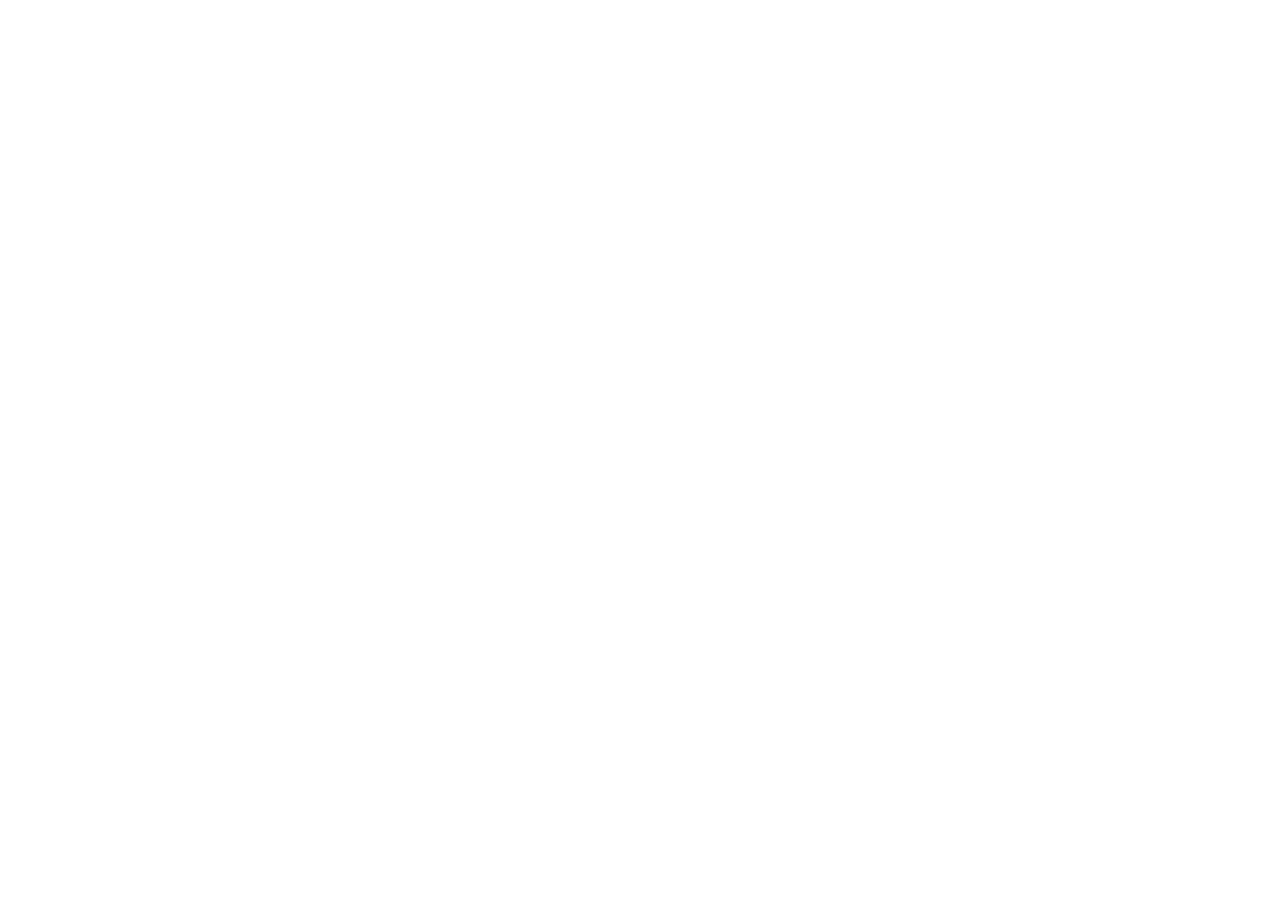
==== index.html @ 60f3ac86 "second commit" ====
<!DOCTYPE html>
<html lang="en">
    
<head>
    <meta charset="UTF-8">
    <meta name="viewport" content="width=device-width, initial-scale=1.0">
    <title>Musafri</title>
</head>
<body>
    
</body>
</html>
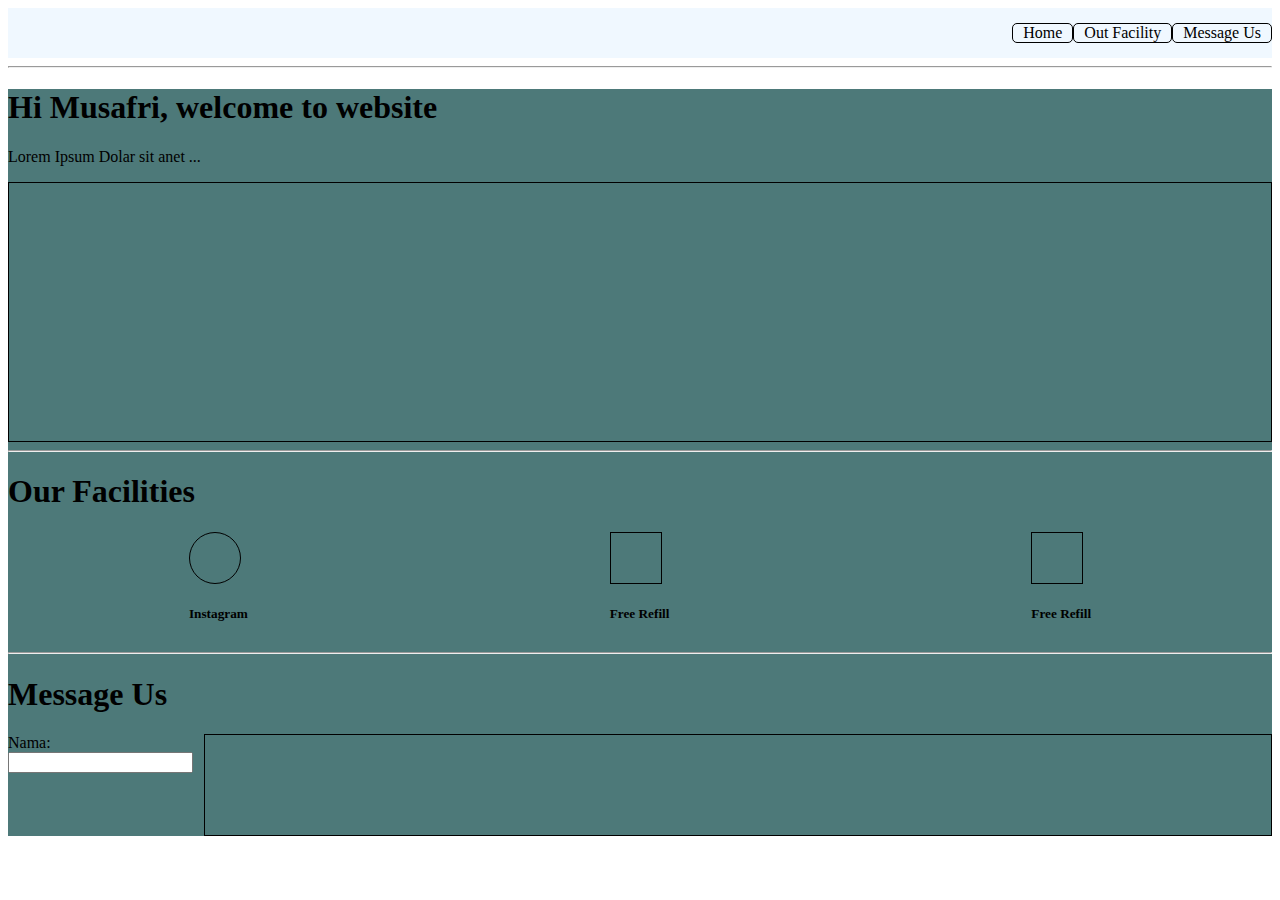
==== commit b17ecdfd: "third commit" ====
--- a/index.html
+++ b/index.html
@@ -1,12 +1,101 @@
 <!DOCTYPE html>
 <html lang="en">
-    
+
 <head>
     <meta charset="UTF-8">
     <meta name="viewport" content="width=device-width, initial-scale=1.0">
     <title>Musafri</title>
+    <link rel="stylesheet" href="css/styles.css">
 </head>
+
 <body>
-    
+    <nav>
+        <div class="logo-icon"></div>
+
+        <section>
+            <a class="nav-item" href="#home">Home</a>
+            <a class="nav-item" href="#facility">Out Facility</a>
+            <a class="nav-item" href="#message-us">Message Us</a>
+        </section>
+    </nav>
+
+    <hr>
+
+    <section class="section-container">
+
+        <!--Home-->
+        <section id="home">
+            <header>
+            <h1>Hi Musafri, welcome to website</h1>
+            </header>
+
+            <article>
+                <p>Lorem Ipsum Dolar sit anet ...</p>
+
+                <div class="banner-container"></div>
+            </article>
+        </section>
+
+        <hr>
+
+        <!--Facility-->
+        <section id="facility">
+            <header>
+                <h1>Our Facilities</h1>
+            </header>
+
+            <article class="facility-list">
+                <div>
+                    <div class="facility-free"></div>
+                <h5>Instagram</h5>
+                </div>
+
+                <div>
+                    <div style="width: 50px; height: 50px; border: 1px solid black;"></div>
+                <h5>Free Refill</h5>
+                </div>
+
+                <div>
+                    <div style="width: 50px; height: 50px; border: 1px solid black;"></div>
+                <h5>Free Refill</h5>
+                </div>
+
+            </article>
+
+        </section>
+
+        <hr>
+
+        <!--Message us-->
+        <section id="message-us">
+            <header>
+                <h1>Message Us</h1>
+            </header>
+
+            <section class="message-us-section">
+                <!--Form-->
+                <section>
+                    <form>
+                        <label>Nama:</label>
+                        <input />
+                    </form>
+                </section>
+
+                <!--Result-->
+                <section class="result-container">
+                    <div class="form-result">
+
+                    </div>
+                </section>
+            </section>
+        </section>
+
+
+    </section>
+
+    <footer>
+
+    </footer>
+
 </body>
 </html>--- a/css/styles.css
+++ b/css/styles.css
@@ -0,0 +1,62 @@
+/*Ini css */
+nav {
+    display: flex;
+    justify-content: space-between;
+    background-color: aliceblue;
+}
+
+nav > section {
+    display: flex;
+    align-items: center;
+}
+.logo-icon{
+    height: 50px;
+    width: 50px;
+    /* border: 1px solid black; */
+    border-radius: 50%;
+    background-image: url(https://picsum.photos/200);
+    background-size: cover;
+    background-repeat: no-repeat;
+}
+
+.nav-item {
+    border: 1px solid black;
+    padding-left: 10px;
+    padding-right: 10px;
+    border-radius: 5px;
+    color: black;
+    text-decoration: none;
+}
+
+.section-container {
+    background-color: rgb(77, 121, 121);
+}
+
+.banner-container {
+    height: 258px;
+    border: 1px solid black;
+}
+
+.facility-list{
+    display: flex;
+    justify-content: space-around;
+}
+
+.facility-free {
+    width: 50px; 
+    height: 50px; 
+    border: 1px solid black;
+    border-radius: 50%;
+
+}
+
+.message-us-section {
+    display: flex;
+}
+.form-result {
+    border: 1px solid black;
+    height: 100px
+}
+.result-container {
+    width: 100%;
+}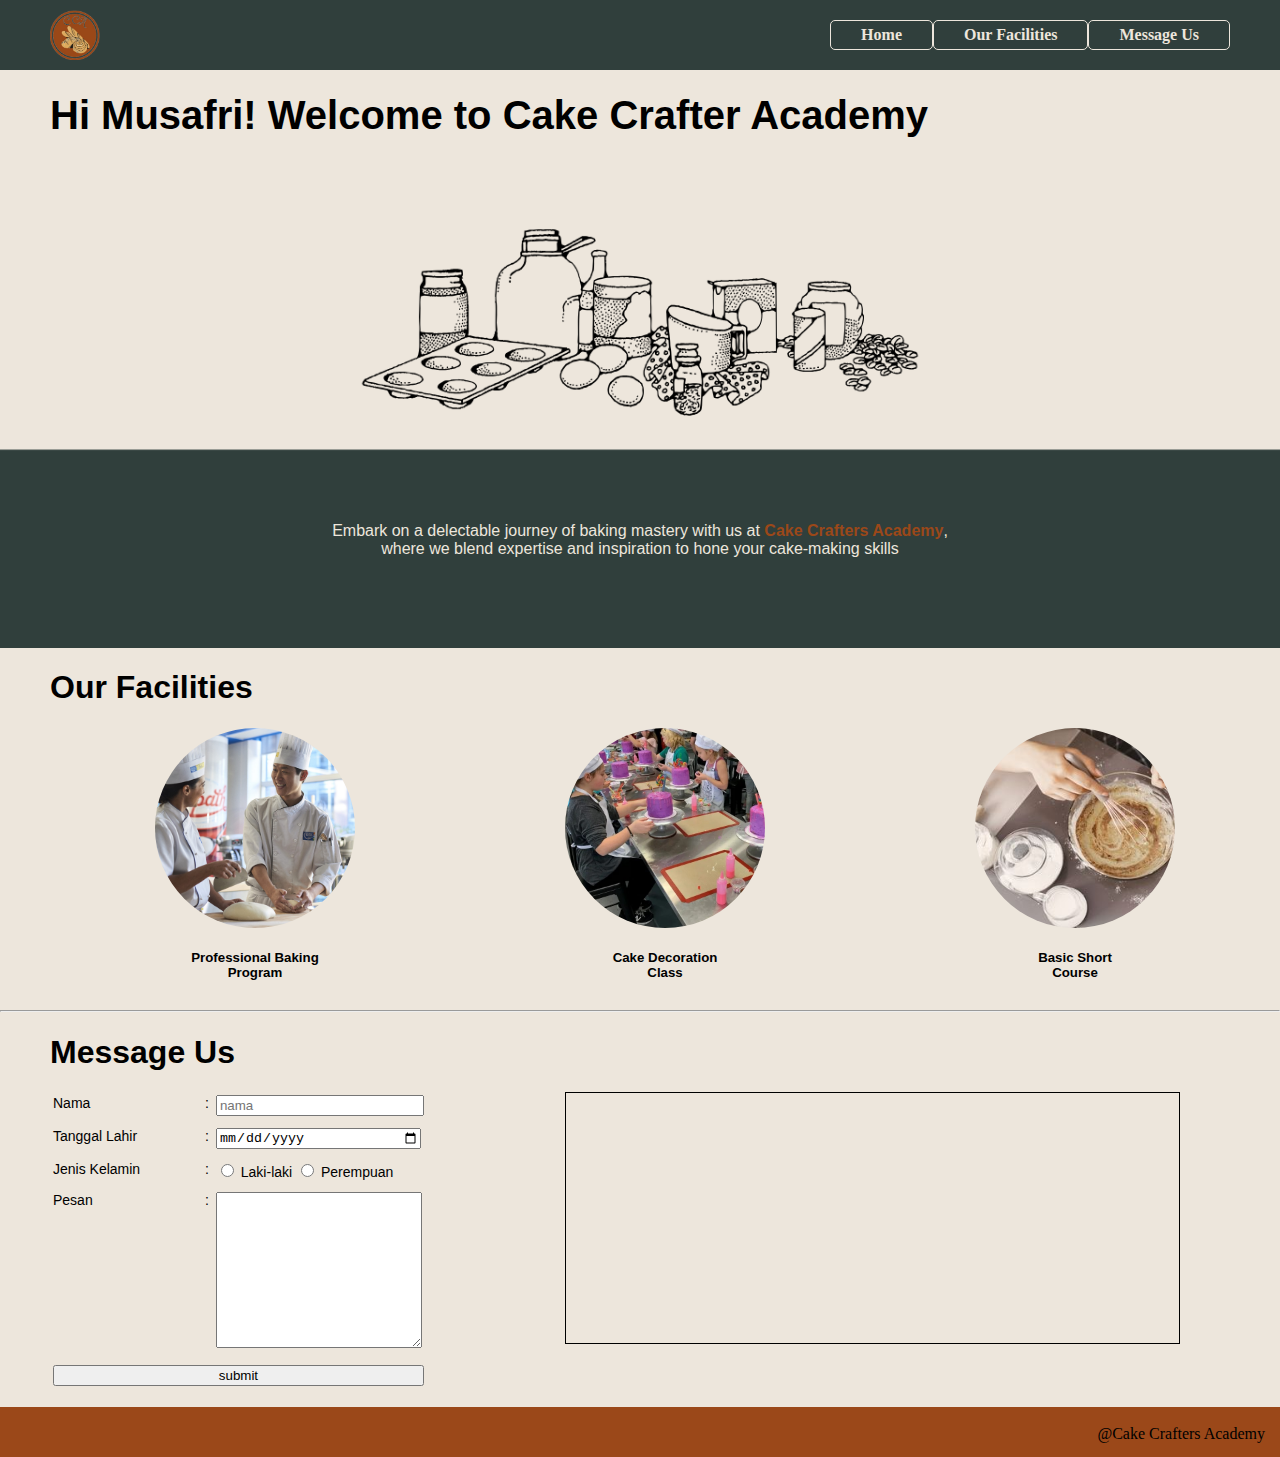
==== commit 7775107a: "fourth" ====
--- a/index.html
+++ b/index.html
@@ -4,39 +4,40 @@
 <head>
     <meta charset="UTF-8">
     <meta name="viewport" content="width=device-width, initial-scale=1.0">
-    <title>Musafri</title>
+    <title>Cake Crafters Academy</title>
     <link rel="stylesheet" href="css/styles.css">
 </head>
 
-<body>
+<body class="allbody">
     <nav>
-        <div class="logo-icon"></div>
+        <div class="logo-icon" style="background-image: url(asset/logoweb.png);"></div>
 
         <section>
             <a class="nav-item" href="#home">Home</a>
-            <a class="nav-item" href="#facility">Out Facility</a>
+            <a class="nav-item" href="#facility">Our Facilities</a>
             <a class="nav-item" href="#message-us">Message Us</a>
         </section>
     </nav>
 
-    <hr>
+    <hr style="border-width: 0px; margin: 0px">
 
     <section class="section-container">
 
         <!--Home-->
-        <section id="home">
+        <section class="home" style="background-image: url(asset/home.png);">
             <header>
-            <h1>Hi Musafri, welcome to website</h1>
+            <br>
+            <h1>Hi Musafri! Welcome to Cake Crafter Academy</h1>
             </header>
-
-            <article>
-                <p>Lorem Ipsum Dolar sit anet ...</p>
-
-                <div class="banner-container"></div>
+            
+            <article id="description">
+                <br>
+                <p>Embark on a delectable journey of baking mastery with us at <span>Cake Crafters Academy</span>,<br>
+                    where we blend expertise and inspiration to hone your cake-making skills</p>
             </article>
         </section>
 
-        <hr>
+        <hr style="border-width: 0px; margin: 0px">
 
         <!--Facility-->
         <section id="facility">
@@ -45,19 +46,19 @@
             </header>
 
             <article class="facility-list">
-                <div>
-                    <div class="facility-free"></div>
-                <h5>Instagram</h5>
+                <div style="text-align: center">
+                    <div class="facility-program" style="background-image: url(asset/professional.jpg)"></div>
+                <h5>Professional Baking <br>Program</h5>
                 </div>
 
-                <div>
-                    <div style="width: 50px; height: 50px; border: 1px solid black;"></div>
-                <h5>Free Refill</h5>
+                <div style="text-align: center">
+                    <div class="facility-class" style="background-image: url(asset/cakedecoration.jpg);"></div>
+                <h5>Cake Decoration<br>Class</h5>
                 </div>
 
-                <div>
-                    <div style="width: 50px; height: 50px; border: 1px solid black;"></div>
-                <h5>Free Refill</h5>
+                <div style="text-align: center">
+                    <div class="facility-course" style="background-image: url(asset/basicclass.jpg);"></div>
+                <h5>Basic Short<br>Course</h5>
                 </div>
 
             </article>
@@ -74,11 +75,42 @@
 
             <section class="message-us-section">
                 <!--Form-->
-                <section>
-                    <form>
-                        <label>Nama:</label>
-                        <input />
-                    </form>
+                <section class="form">
+                    <table>
+                        <tr class="table-row">
+                            <td class="label">Nama</td>
+                            <td>:</td>
+                            <td class="input-table"><input id="text" class="input-text" placeholder="nama"></input></td>
+                        </tr>
+                        <tr class="table-row">
+                            <td class="label">Tanggal Lahir</td>
+                            <td>:</td>
+                            <td class="input-table"><input id="tanggal lahir" type="date" class="input-text"></input></td>
+                        </tr>
+                        <tr class="table-row">
+                            <td class="label">Jenis Kelamin</td>
+                            <td>:</td>
+                            <td class="input-table">
+                                <input type="radio" value="Laki-Laki" name="jenis kelamin"></label>
+                                <label for="laki-laki">Laki-laki</label>
+                                <input type="radio" value="Perempuan" name="jenis kelamin"></label>
+                                <label for="perempuan">Perempuan</label>
+                            </td>
+                        </tr>
+                        <tr class="table-row">
+                            <td class="label">Pesan</td>
+                            <td>:</td>
+                            <td class="input-table">
+                                <textarea placeholder="pesan" class="input-text" rows="10" cols="30">
+                                </textarea>
+                            </td>
+                        </tr>
+                        <tr>
+                            <td colspan="3">
+                                <input type="submit" value="submit" style="min-width: 100%;" value="Submit">
+                            </td>
+                        </tr>
+                    </table>
                 </section>
 
                 <!--Result-->
@@ -88,13 +120,16 @@
                     </div>
                 </section>
             </section>
+            <br>
         </section>
-
 
     </section>
 
-    <footer>
+    <hr style="border-width: 0px; margin: 0px">
 
+    <footer class="footer">
+        <br>
+        <p>@Cake Crafters Academy</p>
     </footer>
 
 </body>
--- a/css/styles.css
+++ b/css/styles.css
@@ -1,62 +1,176 @@
 /*Ini css */
+
+.allbody {
+    margin: 0px;
+}
 nav {
     display: flex;
     justify-content: space-between;
-    background-color: aliceblue;
+    background-color: #303F3C;
 }
 
 nav > section {
     display: flex;
     align-items: center;
+    margin-right: 50px;
+    margin-top: 10px;
+    margin-bottom: 10px;
+
 }
+
+/*LOGO*/
 .logo-icon{
     height: 50px;
     width: 50px;
-    /* border: 1px solid black; */
+    /* border: 1px solid black;
+    border-radius: 50%; */
+    background-size: cover;
+    background-repeat: no-repeat;
+    margin-left: 50px;
+    margin-top: 10px;
+    margin-bottom: 10px;
+}
+
+/*Navigation item*/
+.nav-item {
+    border: 1px solid #EDE6DC;
+    padding-left: 30px;
+    padding-right: 30px;
+    padding-top: 5px;
+    padding-bottom: 5px;
+    border-radius: 5px;
+    color: #EDE6DC;
+    text-decoration: none;
+    font-weight: bold;
+}
+
+.section-container {
+    background-color: #EDE6DC;
+}
+
+/*Home-Banner*/
+.home {
+    background-size: cover;
+    height: 578px;
+    font-family: Arial, Helvetica, sans-serif;
+    font-size: 20px;
+}
+
+.home h1{
+    margin-top: 0px;
+    margin-left: 50px;
+}
+
+.home span {
+    color: #9B4819;
+    font-weight: bold;
+}
+
+.banner-container {
+    height: 500px;
+    border: 1px solid black;
+}
+
+#description {
+    font-size: 16px;
+    text-align: center;
+    margin-top: 350px;
+    color: #EDE6DC;
+}
+
+/*Facility*/
+#facility {
+    margin-left: 50px;
+    font-family: Arial, Helvetica, sans-serif;
+}
+.facility-list{
+    display: flex;
+    justify-content: space-around;
+    font-size: 16px;
+}
+
+.facility-program {
+    width: 200px; 
+    height: 200px; 
+    border: 0px solid black;
     border-radius: 50%;
-    background-image: url(https://picsum.photos/200);
+    background-size: cover;
+    background-repeat: no-repeat;
+
+}
+.facility-class {
+    width: 200px; 
+    height: 200px; 
+    border: 0px solid black;
+    border-radius: 50%;
     background-size: cover;
     background-repeat: no-repeat;
 }
-
-.nav-item {
-    border: 1px solid black;
-    padding-left: 10px;
-    padding-right: 10px;
-    border-radius: 5px;
-    color: black;
-    text-decoration: none;
+.facility-course {
+    width: 200px; 
+    height: 200px; 
+    border: 0px solid black;
+    border-radius: 50%;
+    background-size: cover;
+    background-repeat: no-repeat;
+}
+/* Mesaage Us */
+#message-us {
+    margin-left: 50px;
+    font-family: Arial, Helvetica, sans-serif
 }
 
-.section-container {
-    background-color: rgb(77, 121, 121);
+.message-us-section{
+    display: flex;
+    justify-content: space-between;
+    margin-bottom: 0px;
 }
 
-.banner-container {
-    height: 258px;
-    border: 1px solid black;
+/* Form */
+/* .message-form {
+    display: flex;
+    flex-direction: column;
+} */
+section.form table .table-row{
+    display: flex;
+    flex-direction: row;
+    flex: 1;
+    margin-bottom: 10px;
+    font-size: 14px;
+}
+section.form table .table-row td.label{
+    width: 150px;
+}
+section.form table .table-row td.input-table{
+    margin-left: 5px;
+}
+section.form table .table-row td.input-table .input-text{
+    width: 200px;
+}
+section.form input#btn-submit{
+    width: 100%;
 }
 
-.facility-list{
-    display: flex;
-    justify-content: space-around;
+
+
+.form-result {
+    border: 1px solid black;
+    height: 250px
+}
+.result-container {
+    width: 50%;
+    margin-right: 100px;
 }
 
-.facility-free {
-    width: 50px; 
-    height: 50px; 
-    border: 1px solid black;
-    border-radius: 50%;
-
+.footer {
+    height: 50px;
+    background-color: #9B4819;
+    margin: 0px;
 }
 
-.message-us-section {
-    display: flex;
-}
-.form-result {
-    border: 1px solid black;
-    height: 100px
-}
-.result-container {
-    width: 100%;
+.footer p{
+    font-size: 16px;
+    margin-top: 0px;
+    text-align: right;
+    margin-right: 15px;
 }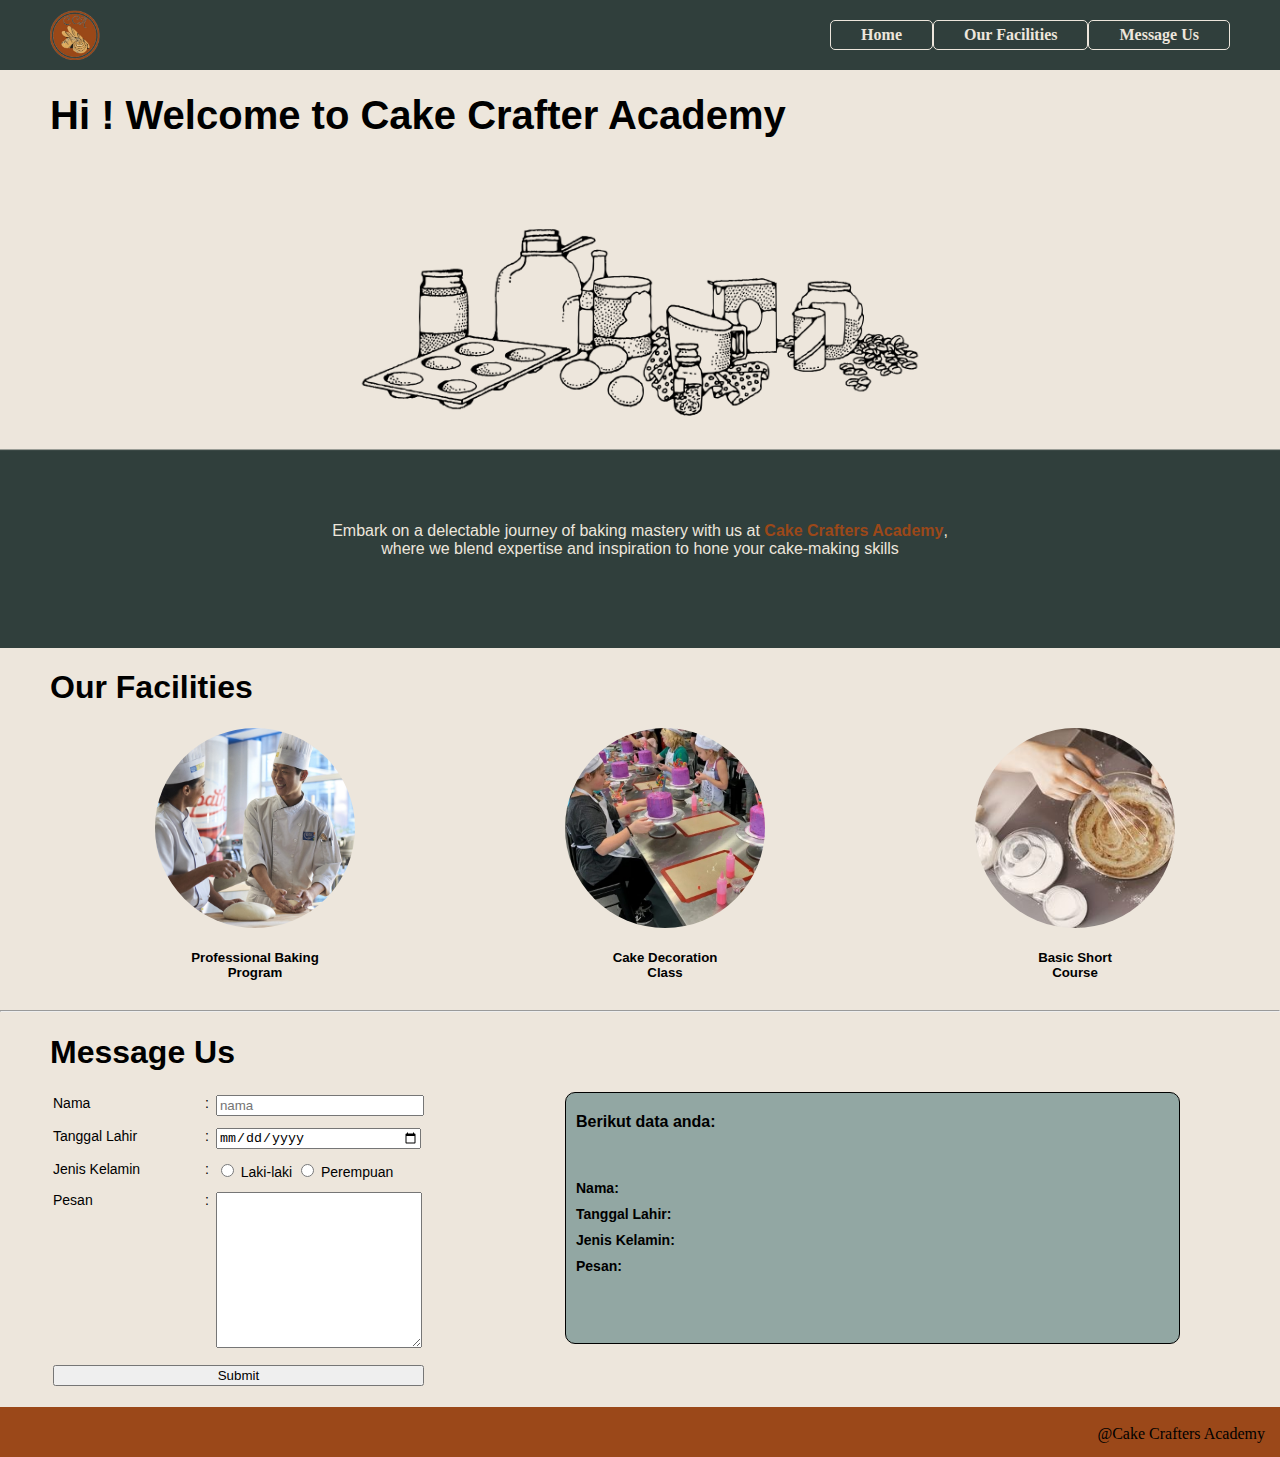
==== commit b320ee6d: "commit  kelima" ====
--- a/index.html
+++ b/index.html
@@ -6,13 +6,14 @@
     <meta name="viewport" content="width=device-width, initial-scale=1.0">
     <title>Cake Crafters Academy</title>
     <link rel="stylesheet" href="css/styles.css">
+
 </head>
 
 <body class="allbody">
-    <nav>
+    <nav class="header-wrapper">
         <div class="logo-icon" style="background-image: url(asset/logoweb.png);"></div>
 
-        <section>
+        <section class="menu">
             <a class="nav-item" href="#home">Home</a>
             <a class="nav-item" href="#facility">Our Facilities</a>
             <a class="nav-item" href="#message-us">Message Us</a>
@@ -27,7 +28,8 @@
         <section class="home" style="background-image: url(asset/home.png);">
             <header>
             <br>
-            <h1>Hi Musafri! Welcome to Cake Crafter Academy</h1>
+            <h1>Hi <span id="name">-</span>! Welcome to Cake Crafter Academy</h1>
+            <script src="js/script.js"></script>
             </header>
             
             <article id="description">
@@ -77,23 +79,24 @@
                 <!--Form-->
                 <section class="form">
                     <table>
+                        <form name="message-form" onsubmit="return validateForm()">
                         <tr class="table-row">
                             <td class="label">Nama</td>
                             <td>:</td>
-                            <td class="input-table"><input id="text" class="input-text" placeholder="nama"></input></td>
+                            <td class="input-table"><input id="text" class="input-text" placeholder="nama" name="full-name"></input></td>
                         </tr>
                         <tr class="table-row">
                             <td class="label">Tanggal Lahir</td>
                             <td>:</td>
-                            <td class="input-table"><input id="tanggal lahir" type="date" class="input-text"></input></td>
+                            <td class="input-table"><input id="tanggal lahir" type="date" class="input-text" name="birth-date"></input></td>
                         </tr>
                         <tr class="table-row">
                             <td class="label">Jenis Kelamin</td>
                             <td>:</td>
                             <td class="input-table">
-                                <input type="radio" value="Laki-Laki" name="jenis kelamin"></label>
+                                <input type="radio" value="Laki-Laki" name="gender"></label>
                                 <label for="laki-laki">Laki-laki</label>
-                                <input type="radio" value="Perempuan" name="jenis kelamin"></label>
+                                <input type="radio" value="Perempuan" name="gender"></label>
                                 <label for="perempuan">Perempuan</label>
                             </td>
                         </tr>
@@ -101,21 +104,28 @@
                             <td class="label">Pesan</td>
                             <td>:</td>
                             <td class="input-table">
-                                <textarea placeholder="pesan" class="input-text" rows="10" cols="30">
+                                <textarea class="input-text" rows="10" cols="30" name="messages" placeholder="pesan">
                                 </textarea>
                             </td>
                         </tr>
                         <tr>
                             <td colspan="3">
-                                <input type="submit" value="submit" style="min-width: 100%;" value="Submit">
+                                <input type="submit" value="Submit" style="min-width: 100%;">
                             </td>
                         </tr>
+                        </form>
                     </table>
                 </section>
 
                 <!--Result-->
                 <section class="result-container">
                     <div class="form-result">
+                        <h4><b>Berikut data anda:</b></h4>
+                        <br>
+                        <p><b>Nama: </b><span id="sender-full-name"></span></p>
+                        <p><b>Tanggal Lahir: </b><span id="sender-birth-date"></span></p>
+                        <p><b>Jenis Kelamin: </b><span id="sender-gender"></span></p>
+                        <p><b>Pesan: </b><span id="sender-messages"></span></p>
 
                     </div>
                 </section>
--- a/css/styles.css
+++ b/css/styles.css
@@ -78,6 +78,22 @@
     color: #EDE6DC;
 }
 
+.header-wrapper > .menu {
+    display: flex;
+}
+
+@media only screen and (max-width: 600px){
+.header-wrapper {
+    flex-direction: column;
+}
+.menu {
+    width: 100%;
+    flex-direction: column;
+}
+.logo-icon {
+    margin-bottom: 14px;
+}
+}
 /*Facility*/
 #facility {
     margin-left: 50px;
@@ -117,7 +133,7 @@
 /* Mesaage Us */
 #message-us {
     margin-left: 50px;
-    font-family: Arial, Helvetica, sans-serif
+    font-family: Arial, Helvetica, sans-serif;
 }
 
 .message-us-section{
@@ -127,16 +143,13 @@
 }
 
 /* Form */
-/* .message-form {
-    display: flex;
-    flex-direction: column;
-} */
 section.form table .table-row{
     display: flex;
     flex-direction: row;
     flex: 1;
     margin-bottom: 10px;
     font-size: 14px;
+    font-family: Arial, Helvetica, sans-serif;
 }
 section.form table .table-row td.label{
     width: 150px;
@@ -151,15 +164,27 @@
     width: 100%;
 }
 
-
-
+/* Result-continer */
 .form-result {
     border: 1px solid black;
-    height: 250px
+    height: 250px;
+    border-radius: 10px;
+    background-color: #92a7a3;
 }
 .result-container {
     width: 50%;
     margin-right: 100px;
+}
+.form-result h4 {
+    margin-left: 10px;
+    margin-top: 20px;
+}
+.result-container p {
+    margin-left: 10px;
+    margin-top: 10px;
+    margin-bottom: 10px;
+    font-family: Arial, Helvetica, sans-serif;
+    font-size: 14px;
 }
 
 .footer {
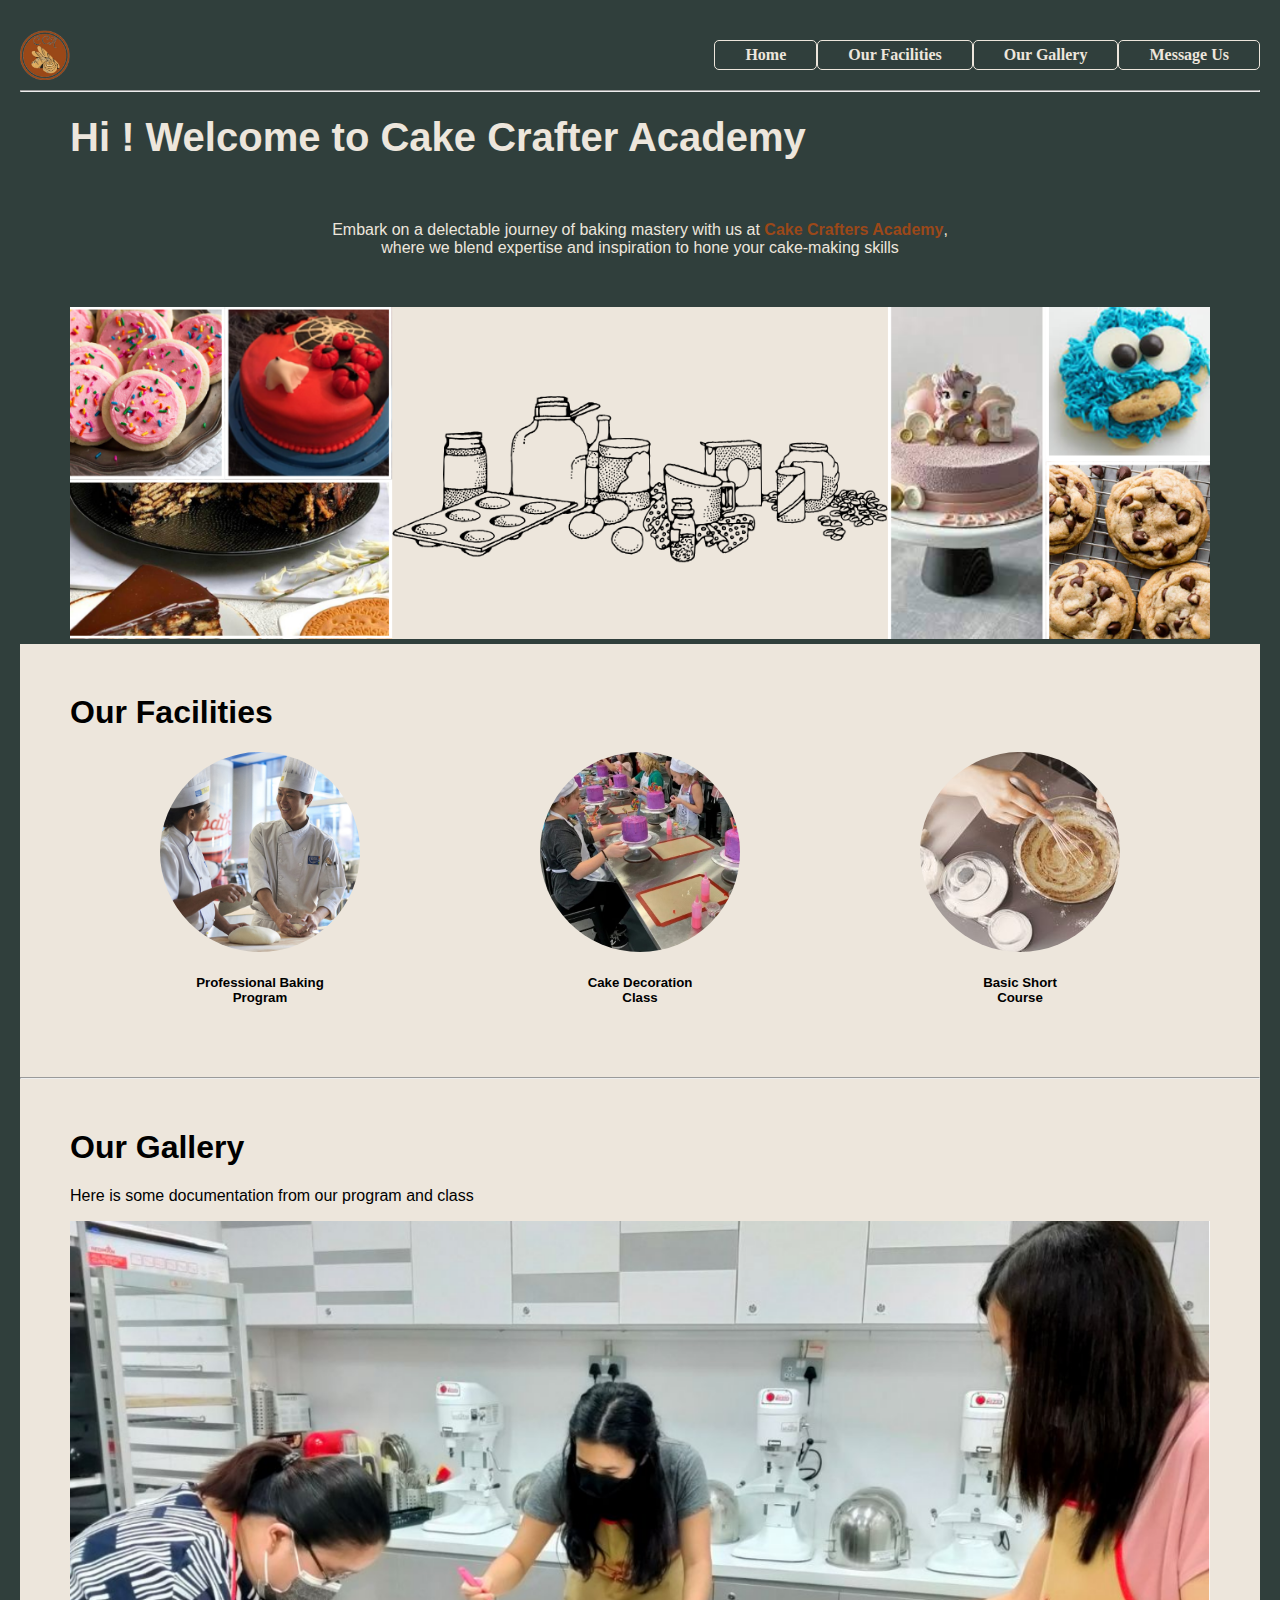
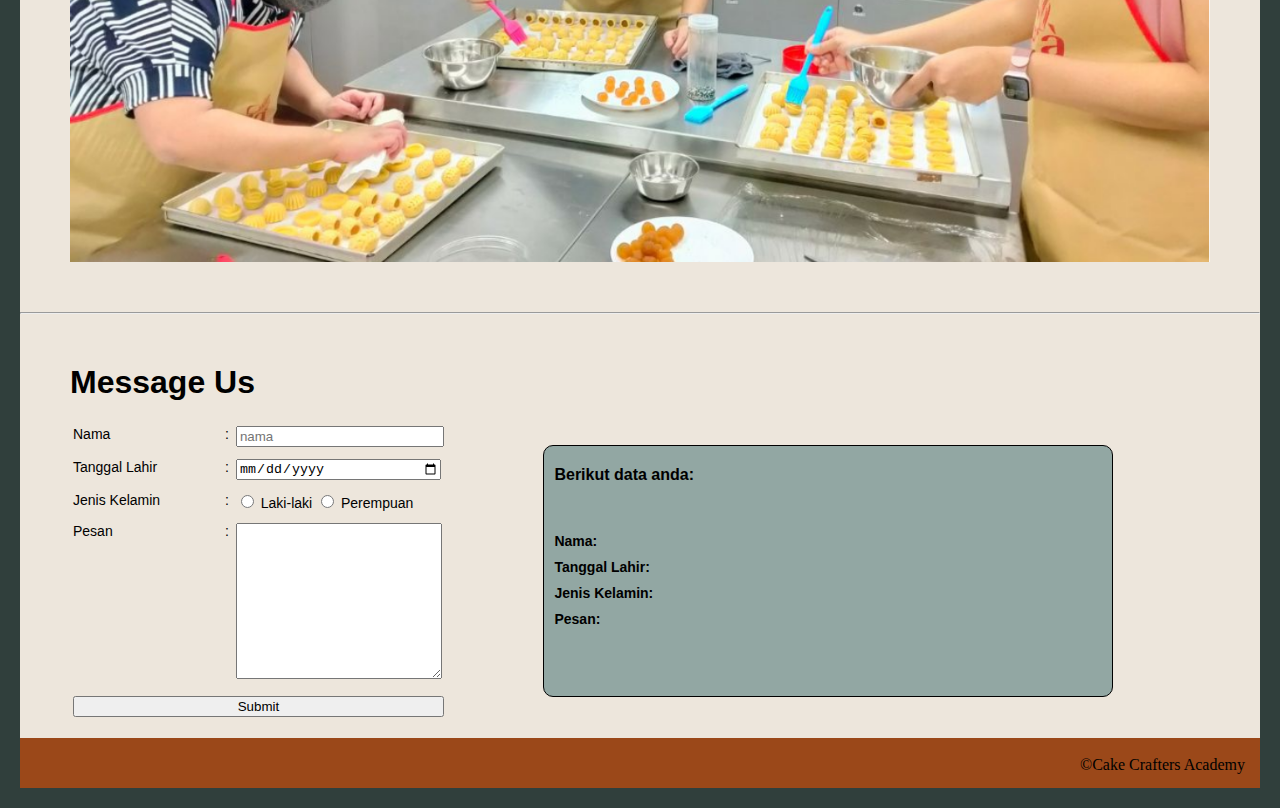
==== commit 765ed1ae: "keenam" ====
--- a/index.html
+++ b/index.html
@@ -16,16 +16,18 @@
         <section class="menu">
             <a class="nav-item" href="#home">Home</a>
             <a class="nav-item" href="#facility">Our Facilities</a>
+            <a class="nav-item" href="#gallery">Our Gallery</a>
             <a class="nav-item" href="#message-us">Message Us</a>
         </section>
     </nav>
 
-    <hr style="border-width: 0px; margin: 0px">
+    <hr style="border-width: 1px; margin: 0px">
 
     <section class="section-container">
 
         <!--Home-->
-        <section class="home" style="background-image: url(asset/home.png);">
+        <!-- style="background-image: url(asset/home.png); -->
+        <section class="home">
             <header>
             <br>
             <h1>Hi <span id="name">-</span>! Welcome to Cake Crafter Academy</h1>
@@ -36,7 +38,11 @@
                 <br>
                 <p>Embark on a delectable journey of baking mastery with us at <span>Cake Crafters Academy</span>,<br>
                     where we blend expertise and inspiration to hone your cake-making skills</p>
+
             </article>
+            <div class="banner">
+                <img src=".//asset/banner.png" alt="banner image" width="100%"/>
+            </div>
         </section>
 
         <hr style="border-width: 0px; margin: 0px">
@@ -67,7 +73,57 @@
 
         </section>
 
-        <hr>
+        <hr style="border-width: 1px; margin: 0px">
+
+        <!--Gallery-->
+        <section id="gallery">
+            <header>
+                <h1>Our Gallery</h1>
+            </header>
+          <div class="gallery-name">
+            <p>Here is some documentation from our program and class</p>
+          <div class="photo-gallery">
+            <img
+            class="img-slideshow"
+            src="./asset/gallery1.png" width="100%"/>
+            <img
+            class="img-slideshow"
+            src="./asset/gallery2.png" width="100%"/>
+            <img
+            class="img-slideshow"
+            src="./asset/gallery3.png" width="100%"/>
+            <!-- <button onclick="plusDivs(-1)">Previous</button>
+            <button onclick="plusDivs(1)">Next</button> -->
+          </div>
+
+          <script>
+            var slideIndex = 1;
+            showDivs(slideIndex);
+
+            function plusDivs(n) {
+                showDivs((slideIndex += n));
+            }
+
+            function showDivs(n) {
+                var i;
+                var imgList = document.getElementsByClassName("img-slideshow");
+                if (n > imgList.length) slideIndex = 1;
+                else if (n < 1) slideIndex = imgList.length;
+
+                for (i = 0; i < imgList.length; i++) {
+                    imgList[i].style.display = "none";
+                }
+                imgList[slideIndex - 1].style.display = 'block';
+            }
+            setInterval(() => {
+                plusDivs(1);
+            }, 1000);
+          </script>
+          </div>
+
+        </section>
+
+        <hr style="border-width: 1px; margin: 0px">
 
         <!--Message us-->
         <section id="message-us">
@@ -139,7 +195,7 @@
 
     <footer class="footer">
         <br>
-        <p>@Cake Crafters Academy</p>
+        <p>©Cake Crafters Academy</p>
     </footer>
 
 </body>
--- a/css/styles.css
+++ b/css/styles.css
@@ -1,7 +1,8 @@
 /*Ini css */
 
 .allbody {
-    margin: 0px;
+    margin: 20px;
+    background-color: #303F3C;
 }
 nav {
     display: flex;
@@ -9,29 +10,25 @@
     background-color: #303F3C;
 }
 
-nav > section {
+/* nav > section */
+.header-wrapper {
     display: flex;
     align-items: center;
-    margin-right: 50px;
-    margin-top: 10px;
-    margin-bottom: 10px;
-
+    margin: auto;
+    text-align: center;
 }
 
 /*LOGO*/
 .logo-icon{
     height: 50px;
     width: 50px;
-    /* border: 1px solid black;
-    border-radius: 50%; */
-    background-size: cover;
-    background-repeat: no-repeat;
-    margin-left: 50px;
+    background-size: cover;
+    background-repeat: no-repeat;
     margin-top: 10px;
     margin-bottom: 10px;
 }
 
-/*Navigation item*/
+/*Navigation item-menu*/
 .nav-item {
     border: 1px solid #EDE6DC;
     padding-left: 30px;
@@ -43,45 +40,50 @@
     text-decoration: none;
     font-weight: bold;
 }
-
 .section-container {
     background-color: #EDE6DC;
 }
 
-/*Home-Banner*/
+/*home section*/
 .home {
     background-size: cover;
-    height: 578px;
+    background-color: #303F3C;
+    /* height: 700px; */
     font-family: Arial, Helvetica, sans-serif;
     font-size: 20px;
 }
-
 .home h1{
     margin-top: 0px;
     margin-left: 50px;
-}
-
+    color: #EDE6DC;
+}
 .home span {
     color: #9B4819;
     font-weight: bold;
 }
-
-.banner-container {
-    height: 500px;
-    border: 1px solid black;
-}
-
 #description {
     font-size: 16px;
     text-align: center;
-    margin-top: 350px;
+    margin-top: 0px;
     color: #EDE6DC;
 }
 
+/* Home-Banner */
+.banner {
+    margin-top: 50px;
+    margin-left: 50px;
+    margin-right: 50px;
+    /* width: 820px; 
+    height: 239px; */
+}
+
 .header-wrapper > .menu {
     display: flex;
 }
 
+
+
+/* Pengaturan tampilan device - header */
 @media only screen and (max-width: 600px){
 .header-wrapper {
     flex-direction: column;
@@ -93,10 +95,15 @@
 .logo-icon {
     margin-bottom: 14px;
 }
-}
+.facility-list {
+    flex-direction: column;
+}
+
+}
+
 /*Facility*/
 #facility {
-    margin-left: 50px;
+    margin: 50px;
     font-family: Arial, Helvetica, sans-serif;
 }
 .facility-list{
@@ -130,9 +137,27 @@
     background-size: cover;
     background-repeat: no-repeat;
 }
-/* Mesaage Us */
+
+/* Gallery */
+#gallery {
+    margin: 50px;
+    font-family: Arial, Helvetica, sans-serif;
+}
+.gallery-name {
+    font-family: Arial, Helvetica, sans-serif;
+}
+.photo-gallery{
+    margin: auto;
+    /* border: 1px solid white; */
+    /* width: 717.5px; 
+    height: 403.39px; */
+}
+
+/* Message Us */
 #message-us {
+    margin-top: 50px;
     margin-left: 50px;
+    margin-right: 50px;
     font-family: Arial, Helvetica, sans-serif;
 }
 
@@ -173,7 +198,7 @@
 }
 .result-container {
     width: 50%;
-    margin-right: 100px;
+    margin: auto;
 }
 .form-result h4 {
     margin-left: 10px;
@@ -186,6 +211,18 @@
     font-family: Arial, Helvetica, sans-serif;
     font-size: 14px;
 }
+
+/* Pengaturan tampilan result-container */
+@media only screen and (max-width: 600px){
+    .message-us-section {
+        flex-direction: column;
+    }
+    .result-container {
+        margin: auto;
+        margin-top: 14px;
+    }
+}
+
 
 .footer {
     height: 50px;
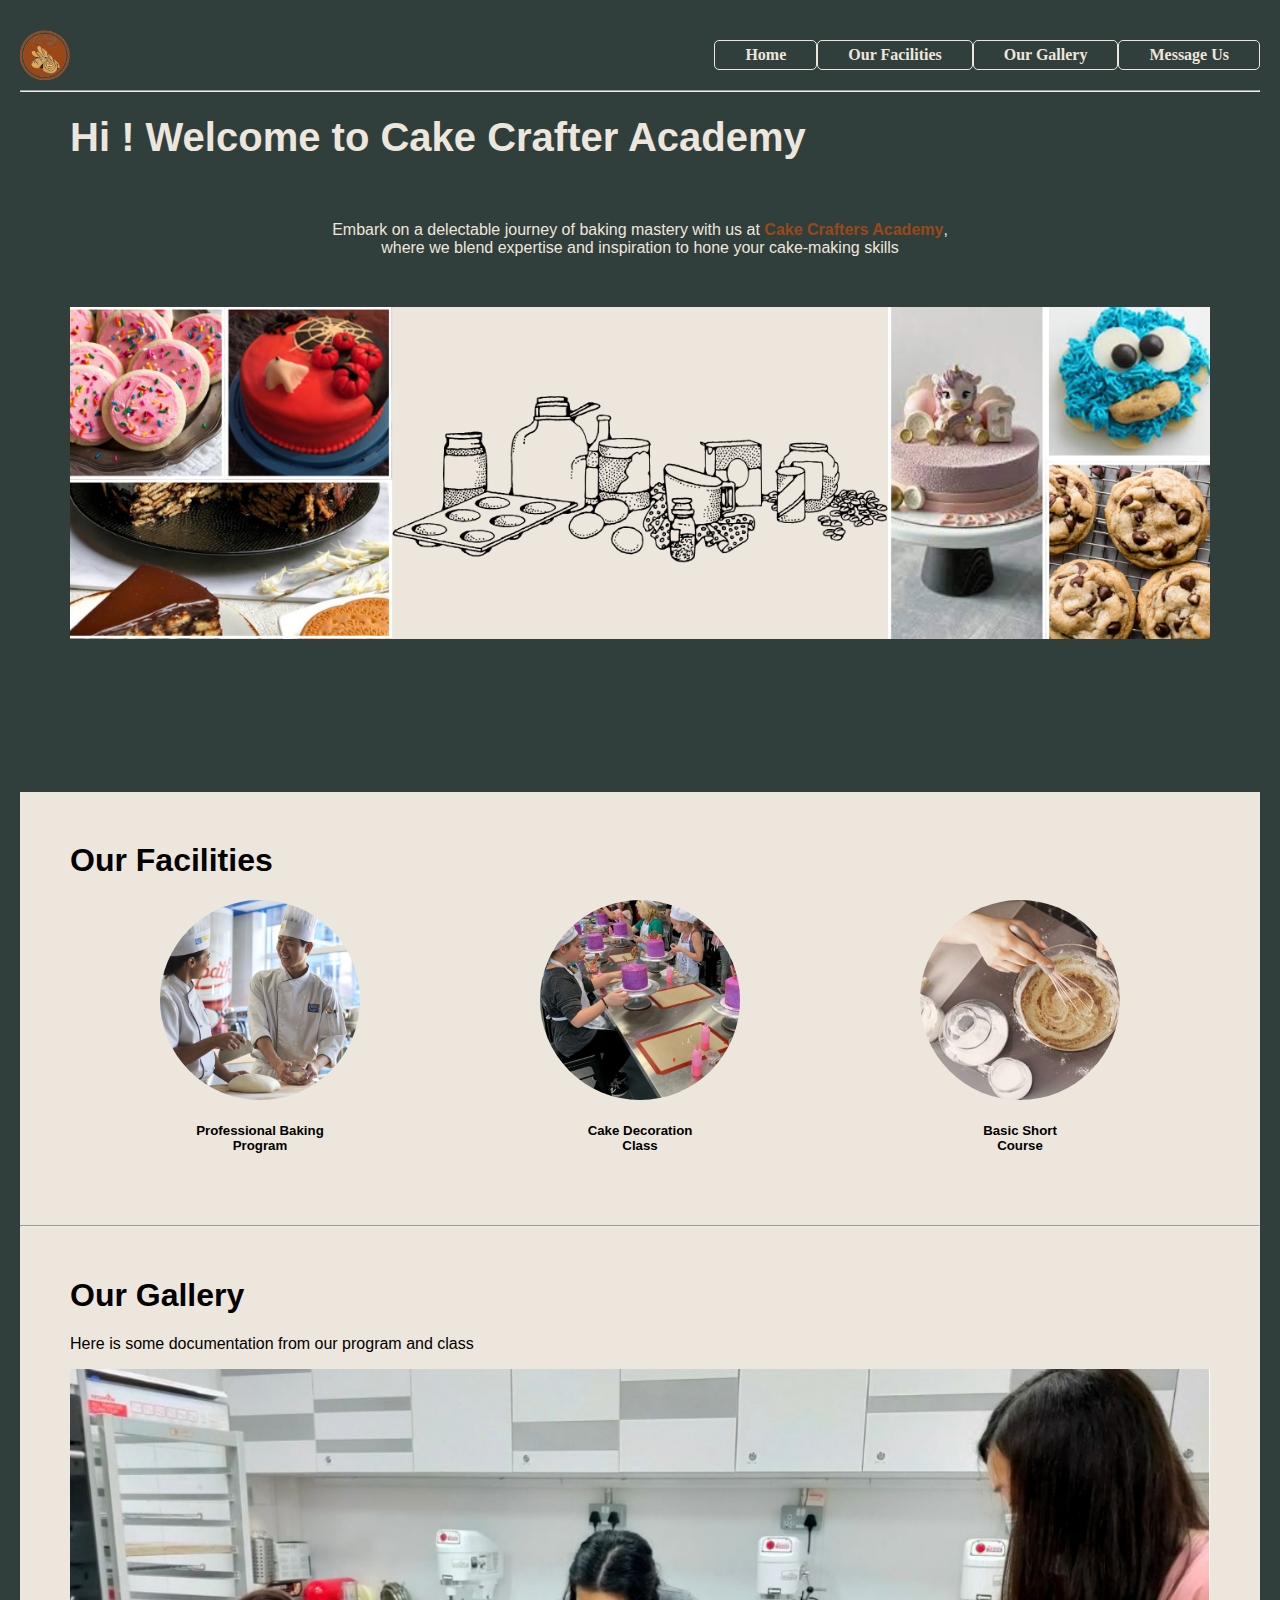
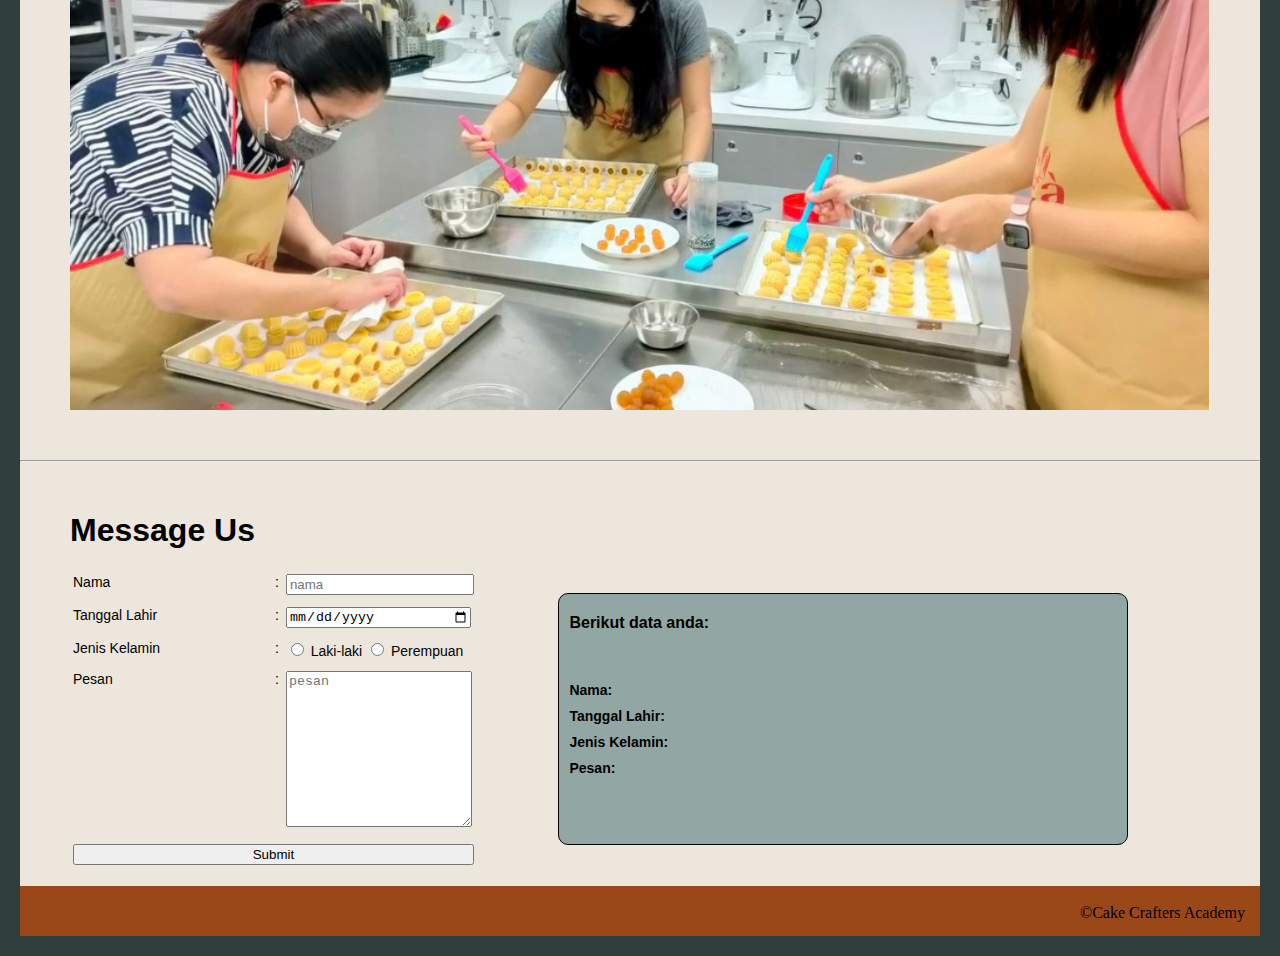
==== commit c5277879: "delapan" ====
--- a/index.html
+++ b/index.html
@@ -160,8 +160,7 @@
                             <td class="label">Pesan</td>
                             <td>:</td>
                             <td class="input-table">
-                                <textarea class="input-text" rows="10" cols="30" name="messages" placeholder="pesan">
-                                </textarea>
+                                <textarea class="input-text" rows="10" cols="30" name="messages" placeholder="pesan"></textarea>
                             </td>
                         </tr>
                         <tr>
--- a/css/styles.css
+++ b/css/styles.css
@@ -48,7 +48,7 @@
 .home {
     background-size: cover;
     background-color: #303F3C;
-    /* height: 700px; */
+    height: 700px;
     font-family: Arial, Helvetica, sans-serif;
     font-size: 20px;
 }
@@ -177,13 +177,13 @@
     font-family: Arial, Helvetica, sans-serif;
 }
 section.form table .table-row td.label{
-    width: 150px;
+    width: 200px;
 }
 section.form table .table-row td.input-table{
     margin-left: 5px;
 }
 section.form table .table-row td.input-table .input-text{
-    width: 200px;
+    width: 180px;
 }
 section.form input#btn-submit{
     width: 100%;
@@ -212,17 +212,77 @@
     font-size: 14px;
 }
 
+/*Pengaturan tampilan form*/
+@media only screen and (max-width: 395px){
+    .form .table-row{
+        width: 280px;
+        font-size: 80%;
+    }
+    section.form table .table-row td.label{
+        width: 50px;
+    }
+    .input-text{
+        font-size: 80%;
+    }
+    .label {
+        font-size: 80%;
+    }
+    .input-table {
+        font-size: 80%;
+    }
+}
+
+
 /* Pengaturan tampilan result-container */
-@media only screen and (max-width: 600px){
+@media only screen and (max-width: 800px){
     .message-us-section {
         flex-direction: column;
+        font-size: 80%;
     }
     .result-container {
         margin: auto;
         margin-top: 14px;
-    }
-}
-
+        margin-right: 50px;
+        margin-left: 50px;
+        font-size: 80%;
+    }
+    .form-result p {
+        font-size: 80%;
+    }
+}
+
+/* Pengaturan tampilan result-container */
+@media only screen and (max-width: 500px){
+    .message-us-section {
+        flex-direction: column;
+        font-size: 80%;
+    }
+    .result-container {
+        margin: auto;
+        margin-top: 14px;
+        margin-right: 5px;
+        margin-left: 5px;
+        width: 300px;
+        font-size: 80%;
+    }
+    .form-result p {
+        font-size: 100%;
+    }
+}
+
+/* Pengaturan tampilan result-container */
+@media only screen and (max-width: 395px){
+    .message-us-section {
+        flex-direction: column;
+    }
+    .result-container {
+        margin: auto;
+        margin-top: 14px;
+        margin-right: 5px;
+        margin-left: 5px;
+        width: 250px;
+    }
+}
 
 .footer {
     height: 50px;
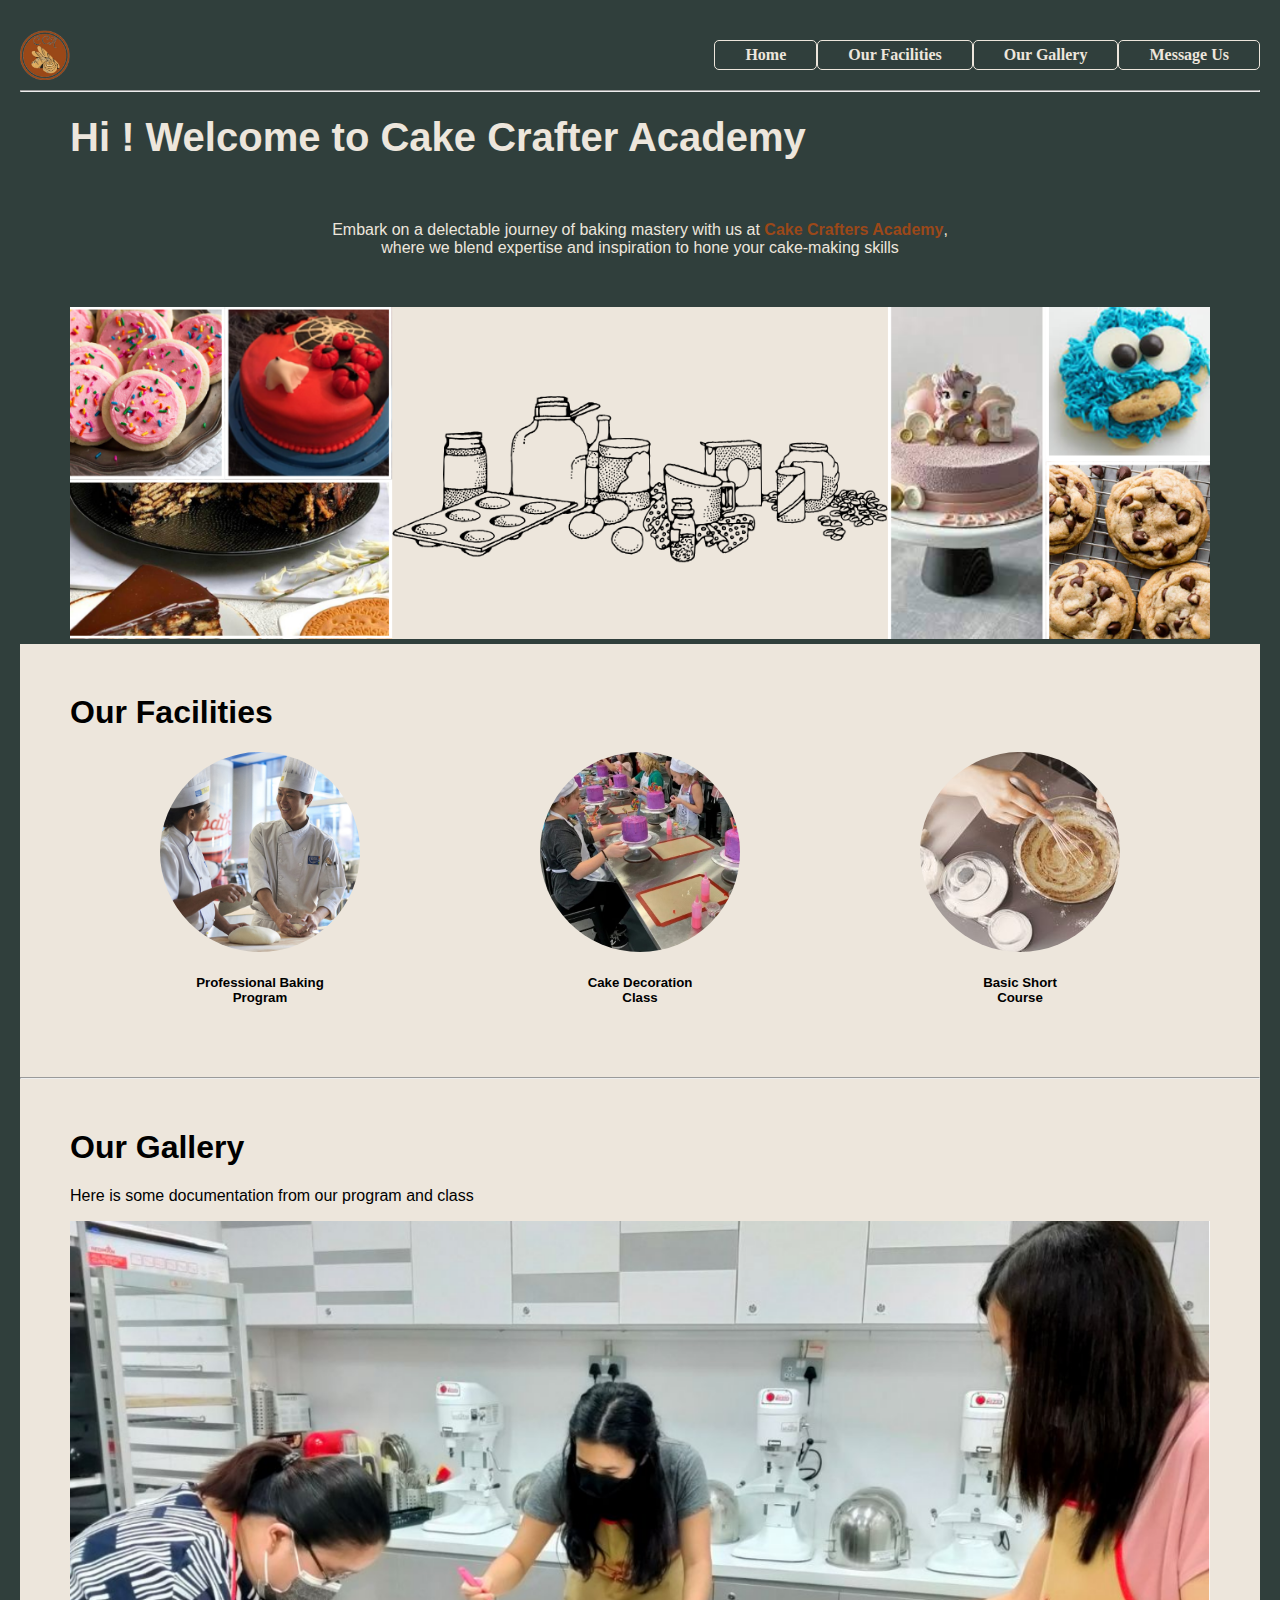
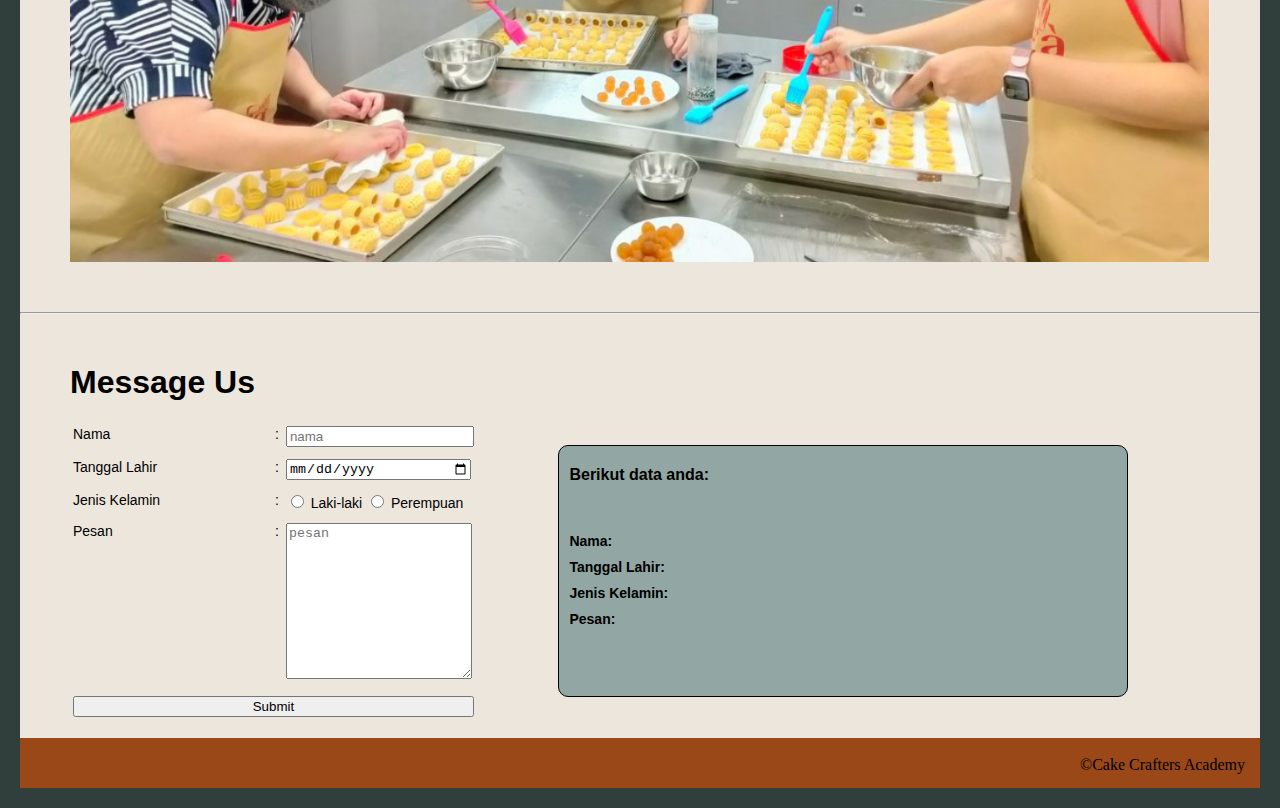
==== commit c9165892: "ten" ====
--- a/index.html
+++ b/index.html
@@ -26,7 +26,6 @@
     <section class="section-container">
 
         <!--Home-->
-        <!-- style="background-image: url(asset/home.png); -->
         <section class="home">
             <header>
             <br>
@@ -92,8 +91,6 @@
             <img
             class="img-slideshow"
             src="./asset/gallery3.png" width="100%"/>
-            <!-- <button onclick="plusDivs(-1)">Previous</button>
-            <button onclick="plusDivs(1)">Next</button> -->
           </div>
 
           <script>
--- a/css/styles.css
+++ b/css/styles.css
@@ -48,7 +48,6 @@
 .home {
     background-size: cover;
     background-color: #303F3C;
-    height: 700px;
     font-family: Arial, Helvetica, sans-serif;
     font-size: 20px;
 }
@@ -73,15 +72,11 @@
     margin-top: 50px;
     margin-left: 50px;
     margin-right: 50px;
-    /* width: 820px; 
-    height: 239px; */
 }
 
 .header-wrapper > .menu {
     display: flex;
 }
-
-
 
 /* Pengaturan tampilan device - header */
 @media only screen and (max-width: 600px){
@@ -95,10 +90,6 @@
 .logo-icon {
     margin-bottom: 14px;
 }
-.facility-list {
-    flex-direction: column;
-}
-
 }
 
 /*Facility*/
@@ -111,7 +102,6 @@
     justify-content: space-around;
     font-size: 16px;
 }
-
 .facility-program {
     width: 200px; 
     height: 200px; 
@@ -119,7 +109,6 @@
     border-radius: 50%;
     background-size: cover;
     background-repeat: no-repeat;
-
 }
 .facility-class {
     width: 200px; 
@@ -138,6 +127,17 @@
     background-repeat: no-repeat;
 }
 
+/*Pengaturan tampilan facility*/
+@media only screen and (max-width: 700px){
+    .facility-list{
+        flex-direction: column;
+        align-items: center;
+    }
+    .facility-program{
+        align-items: center;
+    }
+}
+
 /* Gallery */
 #gallery {
     margin: 50px;
@@ -148,9 +148,6 @@
 }
 .photo-gallery{
     margin: auto;
-    /* border: 1px solid white; */
-    /* width: 717.5px; 
-    height: 403.39px; */
 }
 
 /* Message Us */
@@ -160,7 +157,6 @@
     margin-right: 50px;
     font-family: Arial, Helvetica, sans-serif;
 }
-
 .message-us-section{
     display: flex;
     justify-content: space-between;
@@ -213,9 +209,29 @@
 }
 
 /*Pengaturan tampilan form*/
+@media only screen and (max-width: 500px){
+    .form .table-row{
+        width: 300px;
+        font-size: 80%;
+    }
+    section.form table .table-row td.label{
+        width: 90px;
+    }
+    .input-text{
+        font-size: 100%;
+    }
+    .label {
+        font-size: 100%;
+    }
+    .input-table {
+        font-size: 100%;
+    }
+}
+
+/*Pengaturan tampilan form*/
 @media only screen and (max-width: 395px){
     .form .table-row{
-        width: 280px;
+        width: 250px;
         font-size: 80%;
     }
     section.form table .table-row td.label{
@@ -242,12 +258,13 @@
     .result-container {
         margin: auto;
         margin-top: 14px;
-        margin-right: 50px;
-        margin-left: 50px;
-        font-size: 80%;
+        margin-right: 20px;
+        margin-left: 20px;
+        width: 350px;
+        font-size: 100%;
     }
     .form-result p {
-        font-size: 80%;
+        font-size: 100%;
     }
 }
 
@@ -263,7 +280,7 @@
         margin-right: 5px;
         margin-left: 5px;
         width: 300px;
-        font-size: 80%;
+        font-size: 100%;
     }
     .form-result p {
         font-size: 100%;
